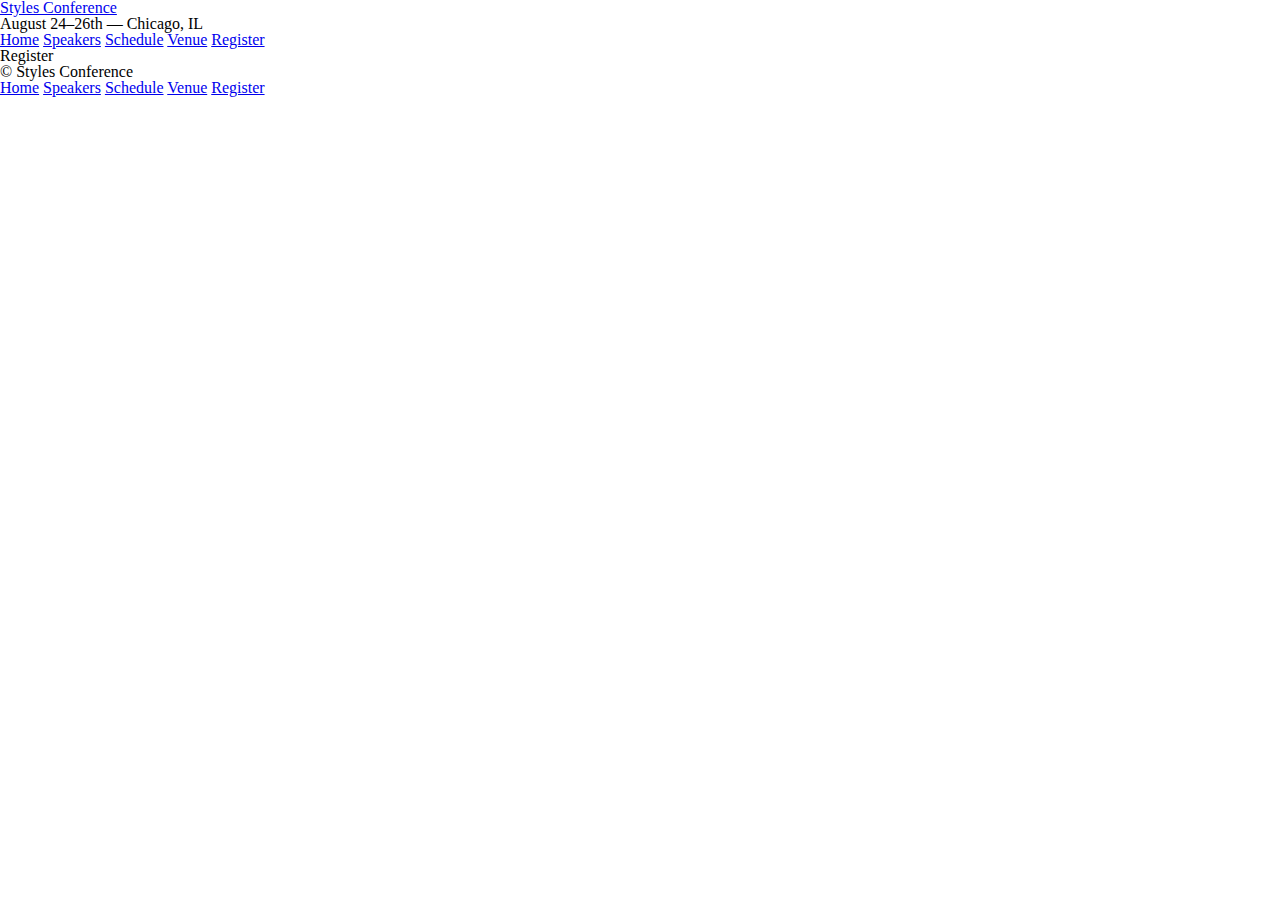
==== register.html @ 9741be36 "Initial commit." ====
<!DOCTYPE html>
<html lang="en">
    <head>
        <meta charset="utf-8">
        <title>Styles Conference</title>
        <link href='assets/stylesheets/main.css' rel='stylesheet' />
    </head>
    <body>
        <header>
            <h1>
                <a href="index.html">Styles Conference</a>
            </h1>
            <h3>August 24&ndash;26th &mdash; Chicago, IL</h3>

            <nav>
                <a href='index.html'>Home</a>
                <a href='speakers.html'>Speakers</a>
                <a href='schedule.html'>Schedule</a>
                <a href='venue.html'>Venue</a>
                <a href='register.html'>Register</a>
            </nav>
        </header>

        <h1>Register</h1>
        <footer>
            <small>&copy; Styles Conference</small>

            <nav>
                <a href='index.html'>Home</a>
                <a href='speakers.html'>Speakers</a>
                <a href='schedule.html'>Schedule</a>
                <a href='venue.html'>Venue</a>
                <a href='register.html'>Register</a>
            </nav>
        </footer>
    </body>
</html>
---- assets/stylesheets/main.css ----
/* http://meyerweb.com/eric/tools/css/reset/
   v2.0 | 20110126
   License: none (public domain)
*/

html, body, div, span, applet, object, iframe,
h1, h2, h3, h4, h5, h6, p, blockquote, pre,
a, abbr, acronym, address, big, cite, code,
del, dfn, em, img, ins, kbd, q, s, samp,
small, strike, strong, sub, sup, tt, var,
b, u, i, center,
dl, dt, dd, ol, ul, li,
fieldset, form, label, legend,
table, caption, tbody, tfoot, thead, tr, th, td,
article, aside, canvas, details, embed,
figure, figcaption, footer, header, hgroup,
menu, nav, output, ruby, section, summary,
time, mark, audio, video {
    margin: 0;
    padding: 0;
    border: 0;
    font-size: 100%;
    font: inherit;
    vertical-align: baseline;
}
/* HTML5 display-role reset for older browsers */
article, aside, details, figcaption, figure,
footer, header, hgroup, menu, nav, section {
    display: block;
}
body {
    line-height: 1;
}
ol, ul {
    list-style: none;
}
blockquote, q {
    quotes: none;
}
blockquote:before, blockquote:after,
q:before, q:after {
    content: '';
    content: none;
}
table {
    border-collapse: collapse;
    border-spacing: 0;
}
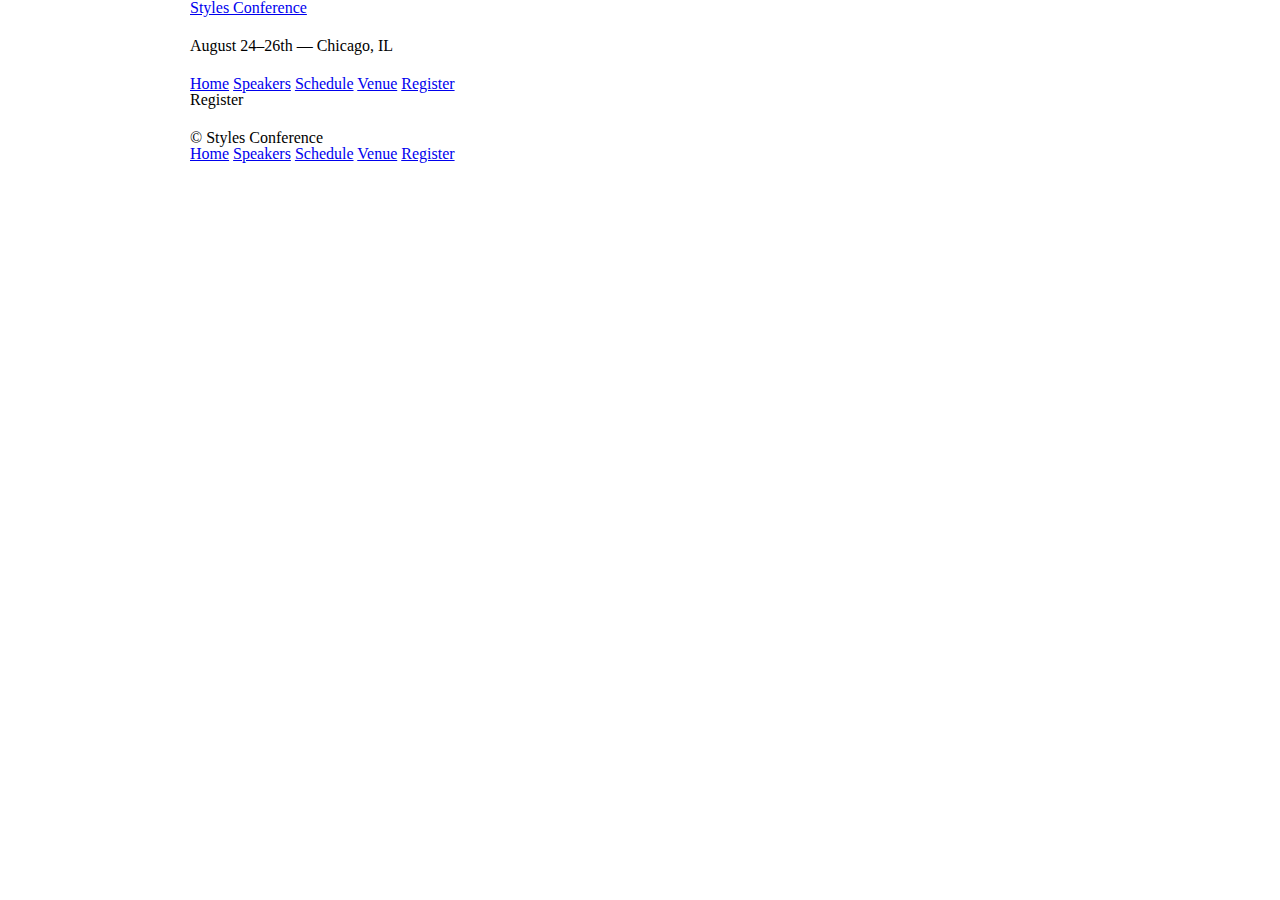
==== commit 03c45be6: "Lesson 4" ====
--- a/register.html
+++ b/register.html
@@ -6,7 +6,7 @@
         <link href='assets/stylesheets/main.css' rel='stylesheet' />
     </head>
     <body>
-        <header>
+        <header class="container">
             <h1>
                 <a href="index.html">Styles Conference</a>
             </h1>
@@ -21,8 +21,10 @@
             </nav>
         </header>
 
-        <h1>Register</h1>
-        <footer>
+        <section class="container">
+            <h1>Register</h1>
+        </section>
+        <footer class="container">
             <small>&copy; Styles Conference</small>
 
             <nav>
--- a/assets/stylesheets/main.css
+++ b/assets/stylesheets/main.css
@@ -46,3 +46,61 @@
     border-collapse: collapse;
     border-spacing: 0;
 }
+
+/*
+  ========================================
+  Grid
+  ========================================
+*/
+
+*,
+*:before,
+*:after {
+  -webkit-box-sizing: border-box;
+     -moz-box-sizing: border-box;
+          box-sizing: border-box;
+}
+
+.container {
+    margin: 0 auto;
+    padding-left: 30px;
+    padding-right: 30px;
+    width: 960px;
+}
+
+/*
+  ========================================
+  Typography
+  ========================================
+*/
+
+h1, h3, h4, h5, p {
+    margin-bottom: 22px;
+}
+
+/*
+  ========================================
+  Buttons
+  ========================================
+*/
+
+.btn {
+    border-radius: 5px;
+    display: inline-block;
+    margin: 0;
+}
+
+.btn-alt {
+    border: 1px solid #dfe2e5;
+    padding: 10px 30px;
+}
+
+/*
+  ========================================
+  Home
+  ========================================
+*/
+
+.hero {
+    padding: 22px 80px 66px 80px;
+}
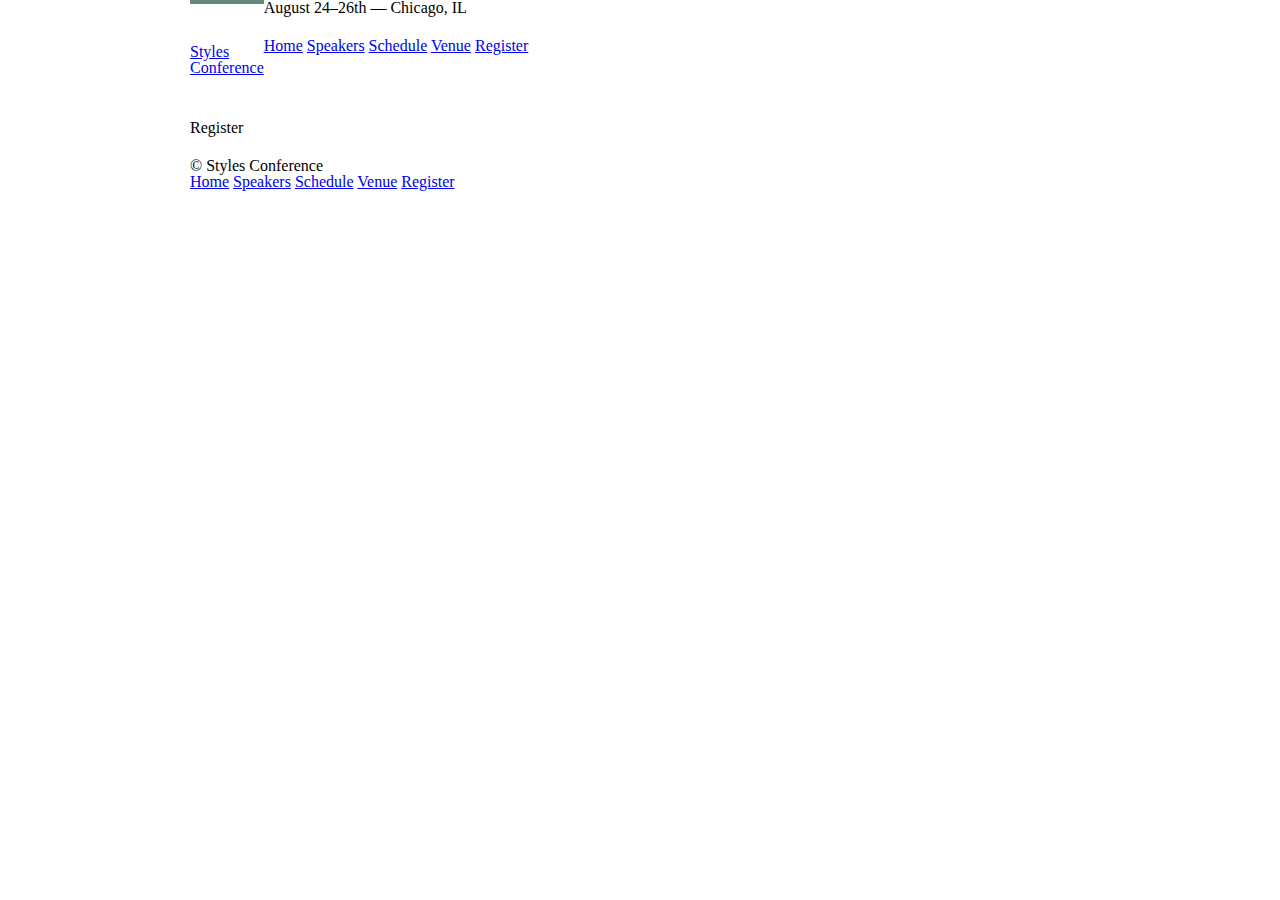
==== commit c8044104: "Lesson 5" ====
--- a/register.html
+++ b/register.html
@@ -6,9 +6,9 @@
         <link href='assets/stylesheets/main.css' rel='stylesheet' />
     </head>
     <body>
-        <header class="container">
-            <h1>
-                <a href="index.html">Styles Conference</a>
+        <header class="container group">
+            <h1 class="logo">
+                <a href="index.html">Styles <br> Conference</a>
             </h1>
             <h3>August 24&ndash;26th &mdash; Chicago, IL</h3>
 
--- a/assets/stylesheets/main.css
+++ b/assets/stylesheets/main.css
@@ -61,11 +61,55 @@
           box-sizing: border-box;
 }
 
+.container,
+.grid {
+    margin: 0 auto;
+    width: 960px;
+}
+
 .container {
-    margin: 0 auto;
     padding-left: 30px;
     padding-right: 30px;
-    width: 960px;
+}
+
+.col-1-3 {
+    width: 33.33%;
+}
+
+.col-2-3 {
+    width: 66.66%;
+}
+
+.col-1-3,
+.col-2-3 {
+    display: inline-block;
+    vertical-align: top;
+}
+
+.grid,
+.col-1-3,
+.col-2-3 {
+    padding-left: 15px;
+    padding-right: 15px;
+}
+
+/*
+  ========================================
+  Clearfix
+  ========================================
+*/
+.group:before,
+.group:after {
+    content: "";
+    display: table;
+}
+.group:after {
+    clear: both;
+}
+
+.group {
+    clear: both;
+    *zoom: 1;
 }
 
 /*
@@ -104,3 +148,30 @@
 .hero {
     padding: 22px 80px 66px 80px;
 }
+
+/*
+  ========================================
+  Primary header
+  ========================================
+*/
+
+.logo {
+    border-top: 4px solid #648880;
+    padding: 40px 0 22px 0;
+    float: left;
+}
+
+/*
+  ========================================
+  Primary footer
+  ========================================
+*/
+
+.primary-footer small {
+    float: left;
+}
+
+.primary-footer {
+    padding-bottom: 44px;
+    padding-top: 44px;
+}
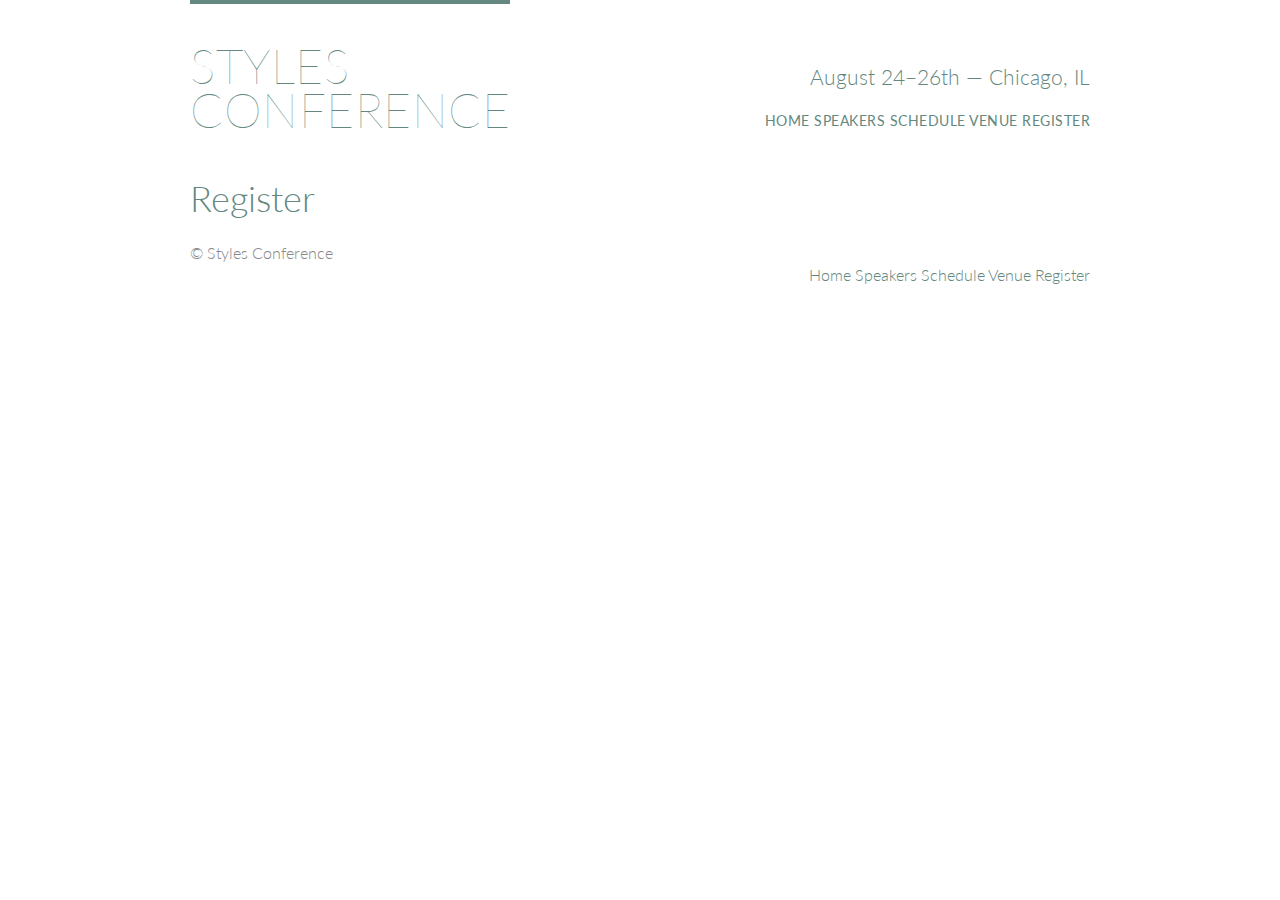
==== commit ba91a2a7: "Lesson 6" ====
--- a/register.html
+++ b/register.html
@@ -4,15 +4,16 @@
         <meta charset="utf-8">
         <title>Styles Conference</title>
         <link href='assets/stylesheets/main.css' rel='stylesheet' />
+        <link href='https://fonts.googleapis.com/css?family=Lato:400,300,100' rel='stylesheet' type='text/css'>
     </head>
     <body>
         <header class="container group">
             <h1 class="logo">
                 <a href="index.html">Styles <br> Conference</a>
             </h1>
-            <h3>August 24&ndash;26th &mdash; Chicago, IL</h3>
+            <h3 class="tagline">August 24&ndash;26th &mdash; Chicago, IL</h3>
 
-            <nav>
+            <nav class="nav primary-nav">
                 <a href='index.html'>Home</a>
                 <a href='speakers.html'>Speakers</a>
                 <a href='schedule.html'>Schedule</a>
@@ -27,7 +28,7 @@
         <footer class="container">
             <small>&copy; Styles Conference</small>
 
-            <nav>
+            <nav class="nav">
                 <a href='index.html'>Home</a>
                 <a href='speakers.html'>Speakers</a>
                 <a href='schedule.html'>Schedule</a>
--- a/assets/stylesheets/main.css
+++ b/assets/stylesheets/main.css
@@ -49,6 +49,16 @@
 
 /*
   ========================================
+  Custom Styles
+  ========================================
+*/
+body {
+    color: #888;
+    font: 300 16px/22px "Lato", "Open Sans", "Helvetica Neue", Helvetica, Arial, sans-serif;
+}
+
+/*
+  ========================================
   Grid
   ========================================
 */
@@ -122,6 +132,62 @@
     margin-bottom: 22px;
 }
 
+h1, h2, h3, h4 {
+    color: #648880;
+}
+
+h1 {
+    font-size: 36px;
+    line-height: 44px;
+}
+
+h2 {
+    font-size: 24px;
+    line-height: 44px;
+}
+
+h3 {
+    font-size: 21px;
+}
+
+h4 {
+    font-size: 18px;
+}
+
+h5 {
+    color: #a9b2b9;
+    font-size: 14px;
+    font-weight: 400;
+    text-transform: uppercase;
+}
+
+strong {
+    font-weight: 400;
+}
+
+cite, em {
+    font-style: italic;
+}
+
+/*
+  ========================================
+  Links
+  ========================================
+*/
+
+a {
+    color: #648880;
+    text-decoration: none;
+}
+
+a:hover {
+    color: #a9b2b9;
+}
+
+p a {
+    border-bottom: 1px solid #dfe2e5;
+}
+
 /*
   ========================================
   Buttons
@@ -141,24 +207,31 @@
 
 /*
   ========================================
-  Home
-  ========================================
-*/
-
-.hero {
-    padding: 22px 80px 66px 80px;
-}
-
-/*
-  ========================================
   Primary header
   ========================================
 */
 
 .logo {
     border-top: 4px solid #648880;
+    float: left;
+    font-size: 48px;
+    font-weight: 100;
+    letter-spacing: .5px;
+    line-height: 44px;
     padding: 40px 0 22px 0;
-    float: left;
+    text-transform: uppercase;
+}
+
+.tagline {
+    margin: 66px 0 22px 0;
+    text-align: right;
+}
+
+.primary-nav {
+    font-size: 14px;
+    font-weight: 400;
+    letter-spacing: .5px;
+    text-transform: uppercase;
 }
 
 /*
@@ -166,12 +239,51 @@
   Primary footer
   ========================================
 */
+
+.primary-footer {
+    color: #648880;
+    font-size: 14px;
+    padding-bottom: 44px;
+    padding-top: 44px;
+}
 
 .primary-footer small {
     float: left;
-}
-
-.primary-footer {
-    padding-bottom: 44px;
-    padding-top: 44px;
-}
+    font-weight: 400;
+}
+
+/*
+  ========================================
+  Navigation
+  ========================================
+*/
+
+.nav {
+    text-align: right;
+}
+
+/*
+  ========================================
+  Home
+  ========================================
+*/
+
+.hero {
+    line-height: 44px;
+    padding: 22px 80px 66px 80px;
+    text-align: center;
+}
+
+.hero h2 {
+    font-size: 36px;
+}
+
+.hero p {
+    font-size: 24px;
+    font-weight: 100;
+}
+
+.teaser a:hover h3 {
+    color: #a9b2b9;
+}
+
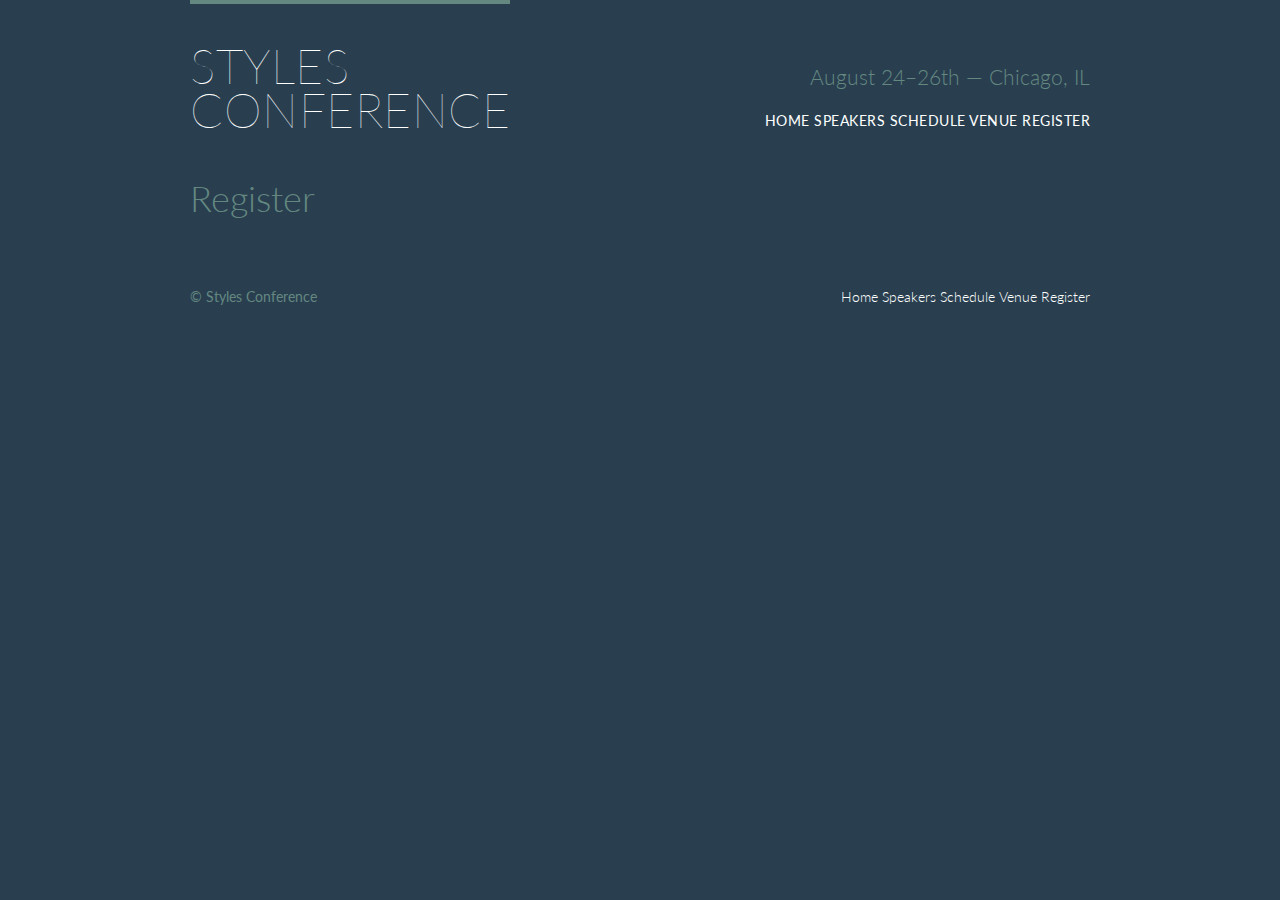
==== commit 4e182a2e: "Lesson 7 - Part 1" ====
--- a/register.html
+++ b/register.html
@@ -7,7 +7,7 @@
         <link href='https://fonts.googleapis.com/css?family=Lato:400,300,100' rel='stylesheet' type='text/css'>
     </head>
     <body>
-        <header class="container group">
+        <header class="primary-header container group">
             <h1 class="logo">
                 <a href="index.html">Styles <br> Conference</a>
             </h1>
@@ -25,7 +25,7 @@
         <section class="container">
             <h1>Register</h1>
         </section>
-        <footer class="container">
+        <footer class="primary-footer container">
             <small>&copy; Styles Conference</small>
 
             <nav class="nav">
--- a/assets/stylesheets/main.css
+++ b/assets/stylesheets/main.css
@@ -53,6 +53,7 @@
   ========================================
 */
 body {
+    background: #293f50;
     color: #888;
     font: 300 16px/22px "Lato", "Open Sans", "Helvetica Neue", Helvetica, Arial, sans-serif;
 }
@@ -124,6 +125,18 @@
 
 /*
   ========================================
+  Rows
+  ========================================
+*/
+
+.row {
+    background: #fff;
+    min-width: 960px;
+    padding: 66px 0 44px 0;
+}
+
+/*
+  ========================================
   Typography
   ========================================
 */
@@ -188,6 +201,16 @@
     border-bottom: 1px solid #dfe2e5;
 }
 
+.primary-header a,
+.primary-footer a {
+    color: #fff;
+}
+
+.primary-header a:hover,
+.primary-footer a:hover {
+    color: #648880;
+}
+
 /*
   ========================================
   Buttons
@@ -196,13 +219,23 @@
 
 .btn {
     border-radius: 5px;
+    color: #fff;
+    cursor: pointer;
     display: inline-block;
+    font-weight: 400;
+    letter-spacing: .5px;
     margin: 0;
+    text-transform: uppercase;
 }
 
 .btn-alt {
-    border: 1px solid #dfe2e5;
+    border: 1px solid #fff;
     padding: 10px 30px;
+}
+
+.btn-alt:hover {
+    background: #fff;
+    color: #648880;
 }
 
 /*
@@ -269,6 +302,7 @@
 */
 
 .hero {
+    color: #fff;
     line-height: 44px;
     padding: 22px 80px 66px 80px;
     text-align: center;
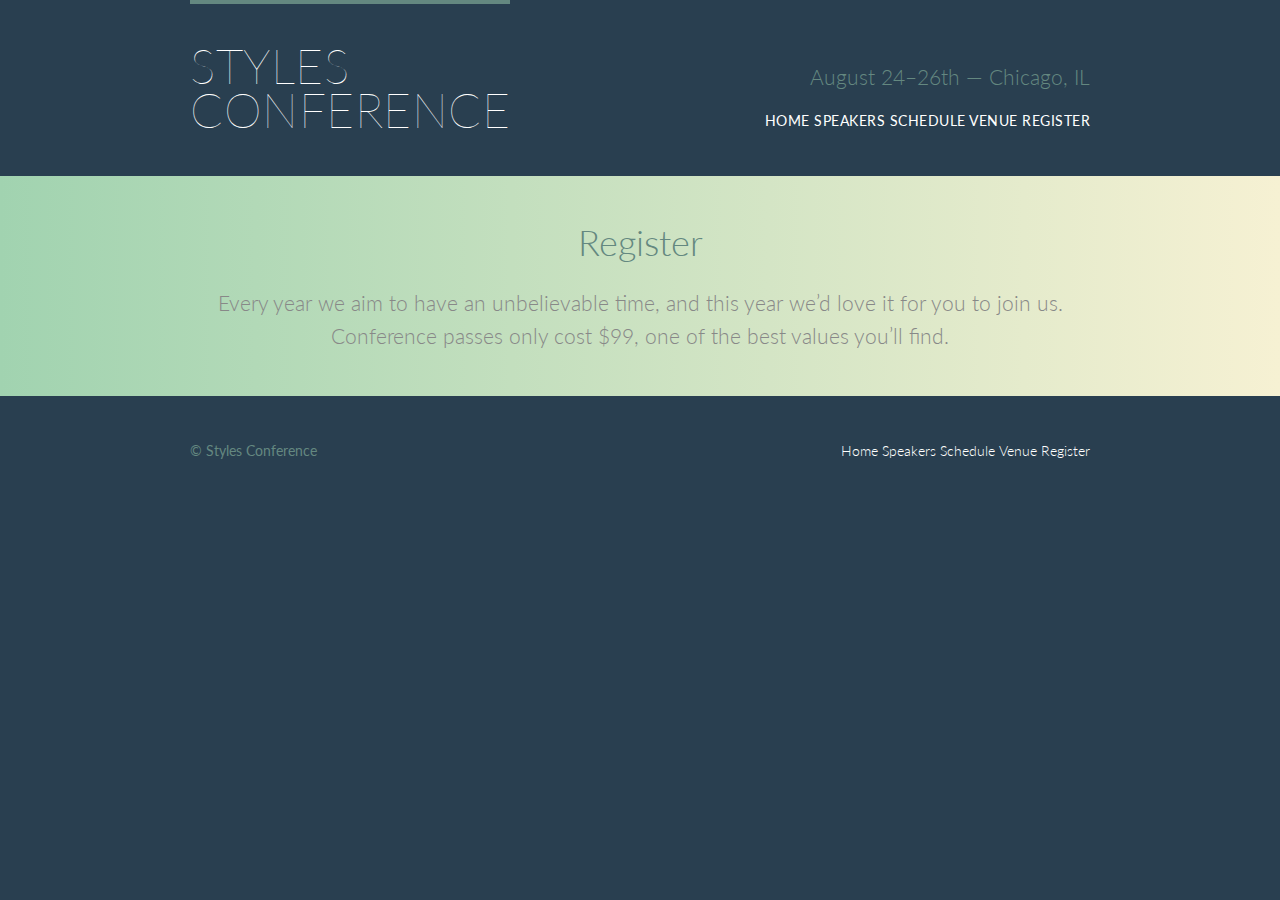
==== commit 023e76cb: "Lesson 7 - Part 2" ====
--- a/register.html
+++ b/register.html
@@ -22,8 +22,11 @@
             </nav>
         </header>
 
-        <section class="container">
-            <h1>Register</h1>
+        <section class="row-alt">
+            <div class="lead container">
+                <h1>Register</h1>
+                <p>Every year we aim to have an unbelievable time, and this year we’d love it for you to join us. Conference passes only cost $99, one of the best values you’ll find.</p>
+            </div>
         </section>
         <footer class="primary-footer container">
             <small>&copy; Styles Conference</small>
--- a/assets/stylesheets/main.css
+++ b/assets/stylesheets/main.css
@@ -129,10 +129,22 @@
   ========================================
 */
 
+.row,
+.row-alt {
+    min-width: 960px;
+}
+
 .row {
     background: #fff;
-    min-width: 960px;
     padding: 66px 0 44px 0;
+}
+
+.row-alt {
+    background: #cbe2c1;
+    background: -webkit-linear-gradient(to right, #a1d3b0, #f6f1d3);
+    background: -moz-linear-gradient(to right, #a1d3b0, #f6f1d3);
+    background: linear-gradient(to right, #a1d3b0, #f6f1d3);
+    padding: 44px 0 22px 0;
 }
 
 /*
@@ -180,6 +192,21 @@
 
 cite, em {
     font-style: italic;
+}
+
+/*
+  ========================================
+  Leads
+  ========================================
+*/
+
+.lead {
+    text-align: center;
+}
+
+.lead p {
+    font-size: 21px;
+    line-height: 33px;
 }
 
 /*
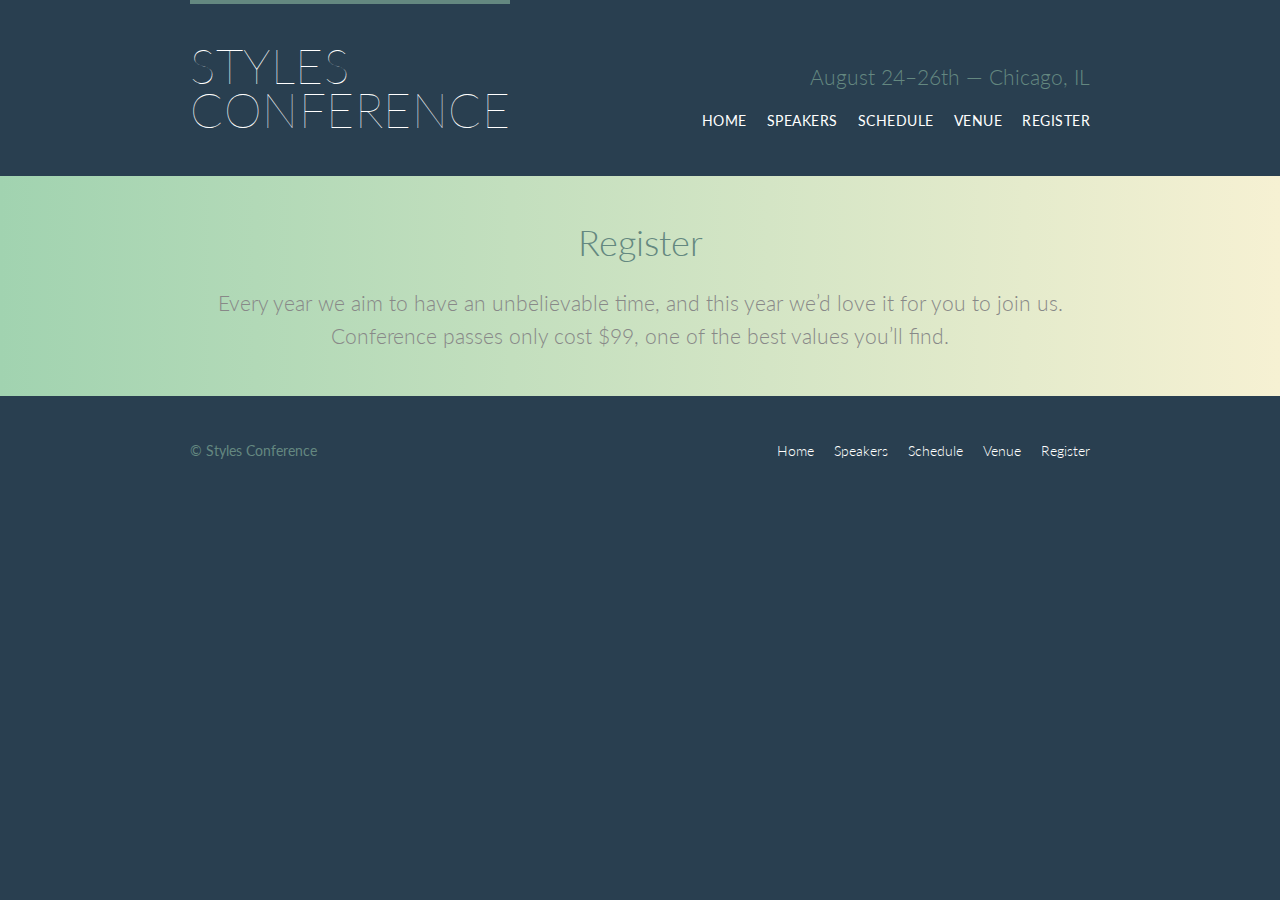
==== commit 7323c7bb: "Lesson 8" ====
--- a/register.html
+++ b/register.html
@@ -14,11 +14,13 @@
             <h3 class="tagline">August 24&ndash;26th &mdash; Chicago, IL</h3>
 
             <nav class="nav primary-nav">
-                <a href='index.html'>Home</a>
-                <a href='speakers.html'>Speakers</a>
-                <a href='schedule.html'>Schedule</a>
-                <a href='venue.html'>Venue</a>
-                <a href='register.html'>Register</a>
+                <ul>
+                    <li><a href='index.html'>Home</a></li><!--
+                    --><li><a href='speakers.html'>Speakers</a></li><!--
+                    --><li><a href='schedule.html'>Schedule</a></li><!--
+                    --><li><a href='venue.html'>Venue</a></li><!--
+                    --><li><a href='register.html'>Register</a></li>
+                </ul>
             </nav>
         </header>
 
@@ -32,11 +34,13 @@
             <small>&copy; Styles Conference</small>
 
             <nav class="nav">
-                <a href='index.html'>Home</a>
-                <a href='speakers.html'>Speakers</a>
-                <a href='schedule.html'>Schedule</a>
-                <a href='venue.html'>Venue</a>
-                <a href='register.html'>Register</a>
+                <ul>
+                    <li><a href='index.html'>Home</a></li><!--
+                    --><li><a href='speakers.html'>Speakers</a></li><!--
+                    --><li><a href='schedule.html'>Schedule</a></li><!--
+                    --><li><a href='venue.html'>Venue</a></li><!--
+                    --><li><a href='register.html'>Register</a></li>
+                </ul>
             </nav>
         </footer>
     </body>
--- a/assets/stylesheets/main.css
+++ b/assets/stylesheets/main.css
@@ -322,6 +322,16 @@
     text-align: right;
 }
 
+.nav li {
+    display: inline-block;
+    margin: 0 10px;
+    vertical-align: top;
+}
+
+.nav li:last-child {
+    margin-right: 0;
+}
+
 /*
   ========================================
   Home
@@ -348,3 +358,20 @@
     color: #a9b2b9;
 }
 
+/*
+  ========================================
+  Speakers
+  ========================================
+*/
+
+.speaker-info {
+    border: 1px solid #dfe2e5;
+    border-radius: 5px;
+    margin-top: 88px;
+    padding: 22px 0;
+    text-align: center;
+}
+
+.speaker {
+    margin-bottom: 44px;
+}
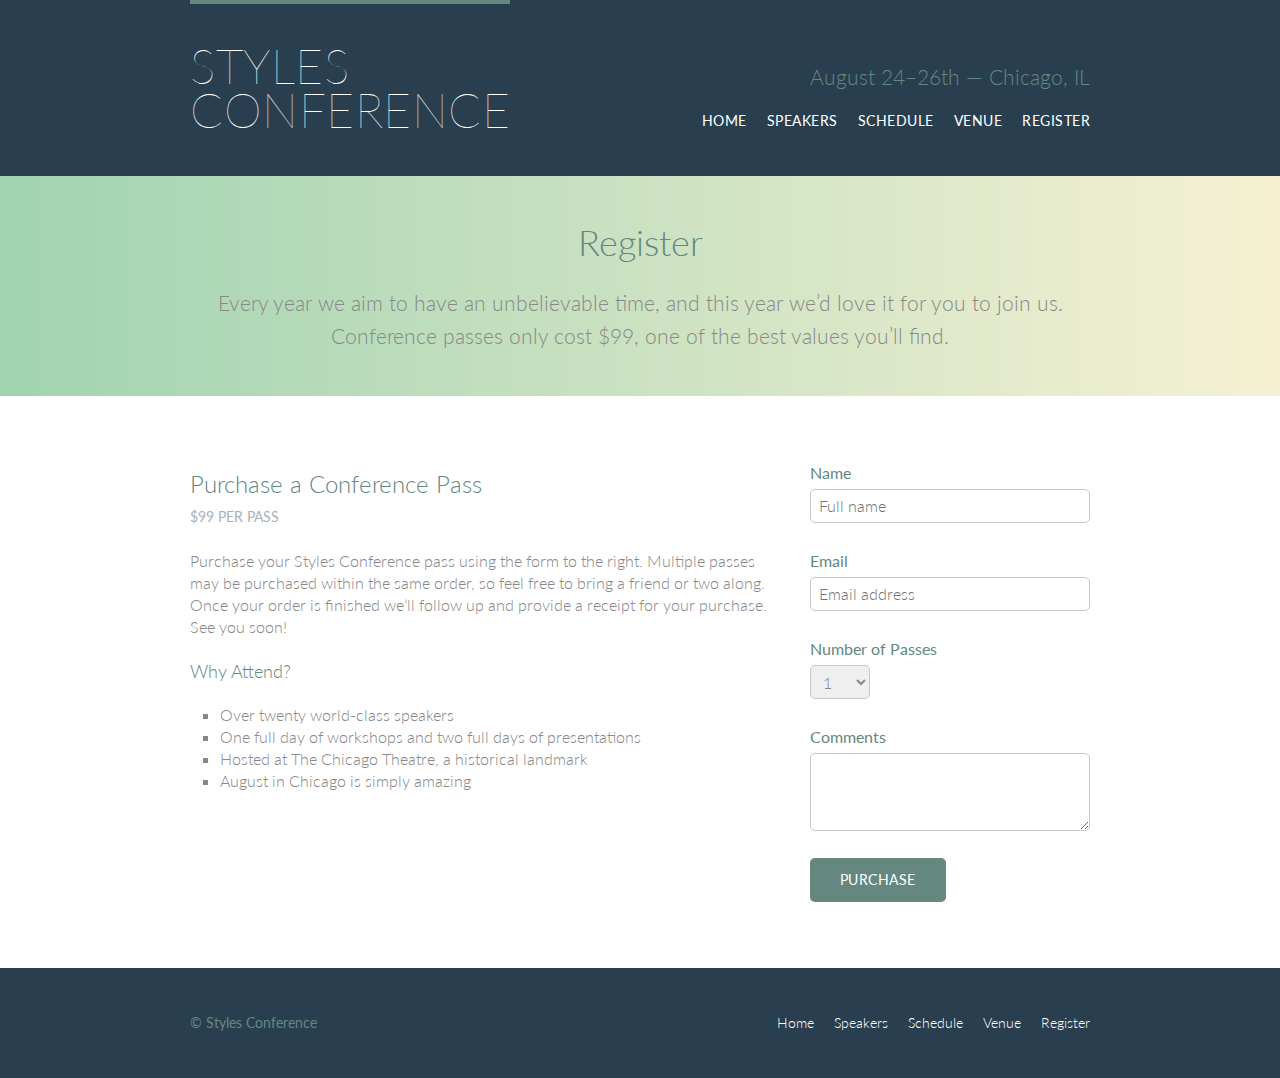
==== commit 52a89a92: "Lesson 10" ====
--- a/register.html
+++ b/register.html
@@ -30,6 +30,64 @@
                 <p>Every year we aim to have an unbelievable time, and this year we’d love it for you to join us. Conference passes only cost $99, one of the best values you’ll find.</p>
             </div>
         </section>
+
+        <section class="row">
+            <div class="grid">
+                <section class="col-2-3">
+
+                    <h2>Purchase a Conference Pass</h2>
+                    <h5>$99 per Pass</h5>
+
+                    <p>Purchase your Styles Conference pass using the form to the right. Multiple passes may be purchased within the same order, so feel free to bring a friend or two along. Once your order is finished we&#8217;ll follow up and provide a receipt for your purchase. See you soon!</p>
+
+                    <h4>Why Attend?</h4>
+
+                    <ul class="why-attend">
+                        <li>Over twenty world-class speakers</li>
+                        <li>One full day of workshops and two full days of presentations</li>
+                        <li>Hosted at The Chicago Theatre, a historical landmark</li>
+                        <li>August in Chicago is simply amazing</li>
+                    </ul>
+
+                </section><!--
+                --><form class="col-1-3" action="#" method="post">
+
+                    <fieldset class="register-group">
+
+                        <label>
+                            Name
+                            <input type="text" name="name" placeholder="Full name" required>
+                        </label>
+
+                        <label>
+                            Email
+                            <input type="email" name="email" placeholder="Email address" required>
+                        </label>
+
+                        <label>
+                            Number of Passes
+                            <select name="quantity" required>
+                                <option value="1" selected>1</option>
+                                <option value="2">2</option>
+                                <option value="3">3</option>
+                                <option value="4">4</option>
+                                <option value="5">5</option>
+                            </select>
+                        </label>
+
+                        <label>
+                            Comments
+                            <textarea name="comments"></textarea>
+                        </label>
+
+                    </fieldset>
+
+                    <input class="btn btn-default" type="submit" name="submit" value="Purchase">
+
+                </form>
+            </div>
+        </section>
+
         <footer class="primary-footer container">
             <small>&copy; Styles Conference</small>
 
--- a/assets/stylesheets/main.css
+++ b/assets/stylesheets/main.css
@@ -265,6 +265,17 @@
     color: #648880;
 }
 
+.btn-default {
+    border: 0;
+    background: #648880;
+    padding: 11px 30px;
+    font-size: 14px;
+}
+
+.btn-default:hover {
+    background: #77a198;
+}
+
 /*
   ========================================
   Primary header
@@ -358,6 +369,13 @@
     color: #a9b2b9;
 }
 
+.teaser img {
+    border-radius: 5px;
+    display: block;
+    margin-bottom: 22px;
+    max-width: 100%;
+}
+
 /*
   ========================================
   Speakers
@@ -368,10 +386,87 @@
     border: 1px solid #dfe2e5;
     border-radius: 5px;
     margin-top: 88px;
-    padding: 22px 0;
+    padding-bottom: 22px;
     text-align: center;
 }
 
 .speaker {
     margin-bottom: 44px;
 }
+
+.speaker-info img {
+    border-radius: 50%;
+    height: 130px;
+    margin: -66px 0 22px 0;
+    vertical-align: top;
+}
+
+/*
+  ========================================
+  Venue
+  ========================================
+*/
+
+.venue-theatre {
+    margin-bottom: 66px;
+}
+
+.venue-hotel {
+    margin-bottom: 22px;
+}
+
+.venue-map {
+    height: 264px;
+}
+
+/*
+  ========================================
+  Register
+  ========================================
+*/
+
+.why-attend {
+    list-style: square;
+    margin: 0 0 22px 30px;
+}
+
+form {
+    margin-bottom: 22px;
+}
+
+input,
+select,
+textarea {
+    font: 300 16px/22px "Lato", "Open Sans", "Helvetica Neue", Helvetica, Arial, sans-serif;
+}
+
+.register-group label {
+    color: #648880;
+    cursor: pointer;
+    font-weight: 400;
+}
+
+.register-group input,
+.register-group select,
+.register-group textarea {
+    border: 1px solid #c6c9cc;
+    border-radius: 5px;
+    color: #888;
+    display: block;
+    margin: 5px 0 27px 0;
+    padding: 5px 8px;
+}
+
+.register-group input,
+.register-group textarea {
+    width: 100%;
+}
+
+.register-group select {
+    height: 34px;
+    width: 60px;
+}
+
+.register-group textarea {
+    height: 78px;
+}
